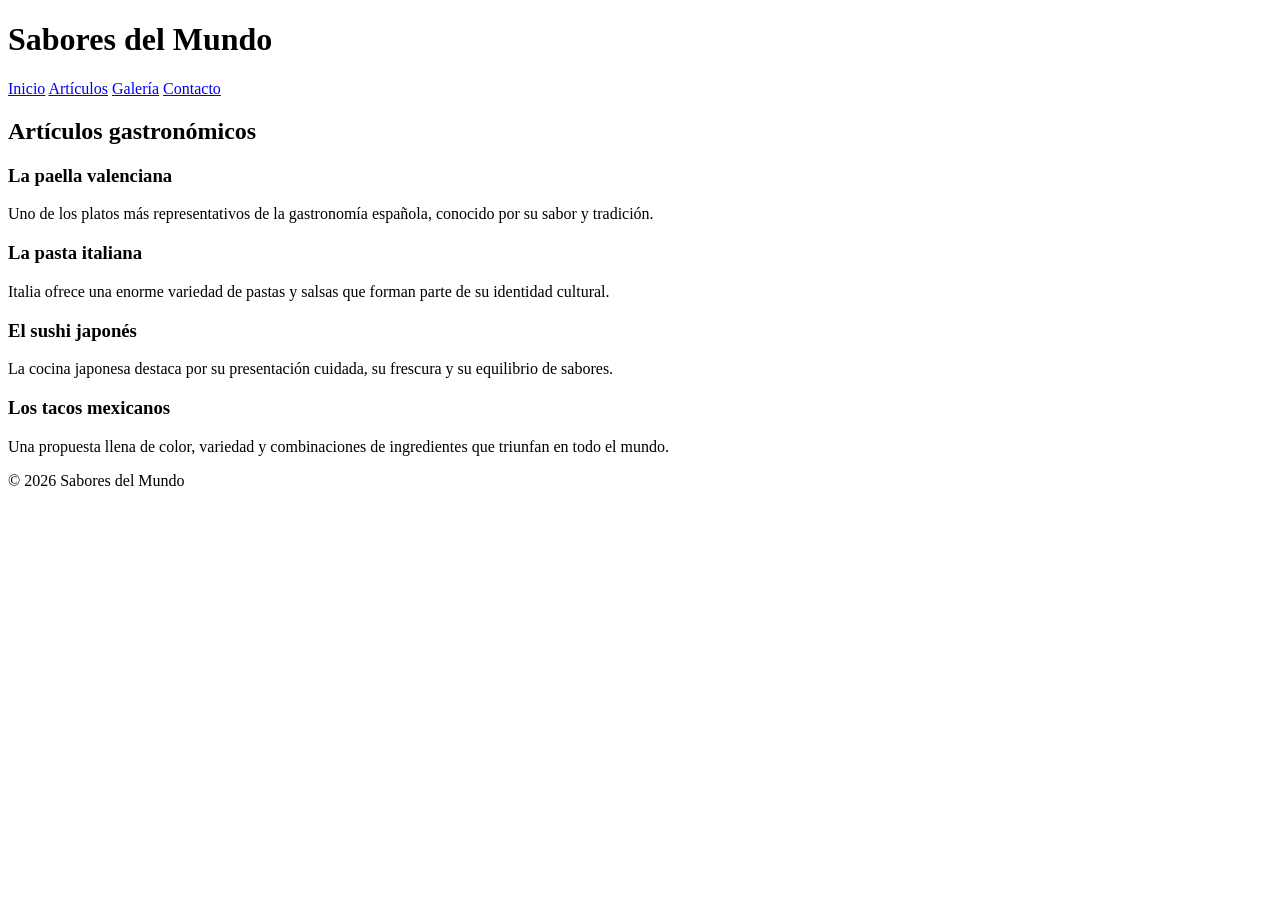
==== articulos.html @ 96b2e08e "Create articulos.html" ====
<!DOCTYPE html>
<html lang="es">
<head>
  <meta charset="UTF-8">
  <meta name="viewport" content="width=device-width, initial-scale=1.0">
  <title>Artículos | Sabores del Mundo</title>
  <link rel="stylesheet" href="css/estilos.css">
</head>
<body>
  <header class="header">
    <div class="contenedor">
      <h1>Sabores del Mundo</h1>
      <nav class="nav">
        <a href="index.html">Inicio</a>
        <a href="articulos.html">Artículos</a>
        <a href="galeria.html">Galería</a>
        <a href="contacto.html">Contacto</a>
      </nav>
    </div>
  </header>

  <main class="seccion">
    <div class="contenedor">
      <h2>Artículos gastronómicos</h2>

      <div class="tarjetas">
        <article class="tarjeta">
          <h3>La paella valenciana</h3>
          <p>Uno de los platos más representativos de la gastronomía española, conocido por su sabor y tradición.</p>
        </article>

        <article class="tarjeta">
          <h3>La pasta italiana</h3>
          <p>Italia ofrece una enorme variedad de pastas y salsas que forman parte de su identidad cultural.</p>
        </article>

        <article class="tarjeta">
          <h3>El sushi japonés</h3>
          <p>La cocina japonesa destaca por su presentación cuidada, su frescura y su equilibrio de sabores.</p>
        </article>

        <article class="tarjeta">
          <h3>Los tacos mexicanos</h3>
          <p>Una propuesta llena de color, variedad y combinaciones de ingredientes que triunfan en todo el mundo.</p>
        </article>
      </div>
    </div>
  </main>

  <footer class="footer">
    <div class="contenedor">
      <p>&copy; 2026 Sabores del Mundo</p>
    </div>
  </footer>

  <script src="js/script.js"></script>
</body>
</html>
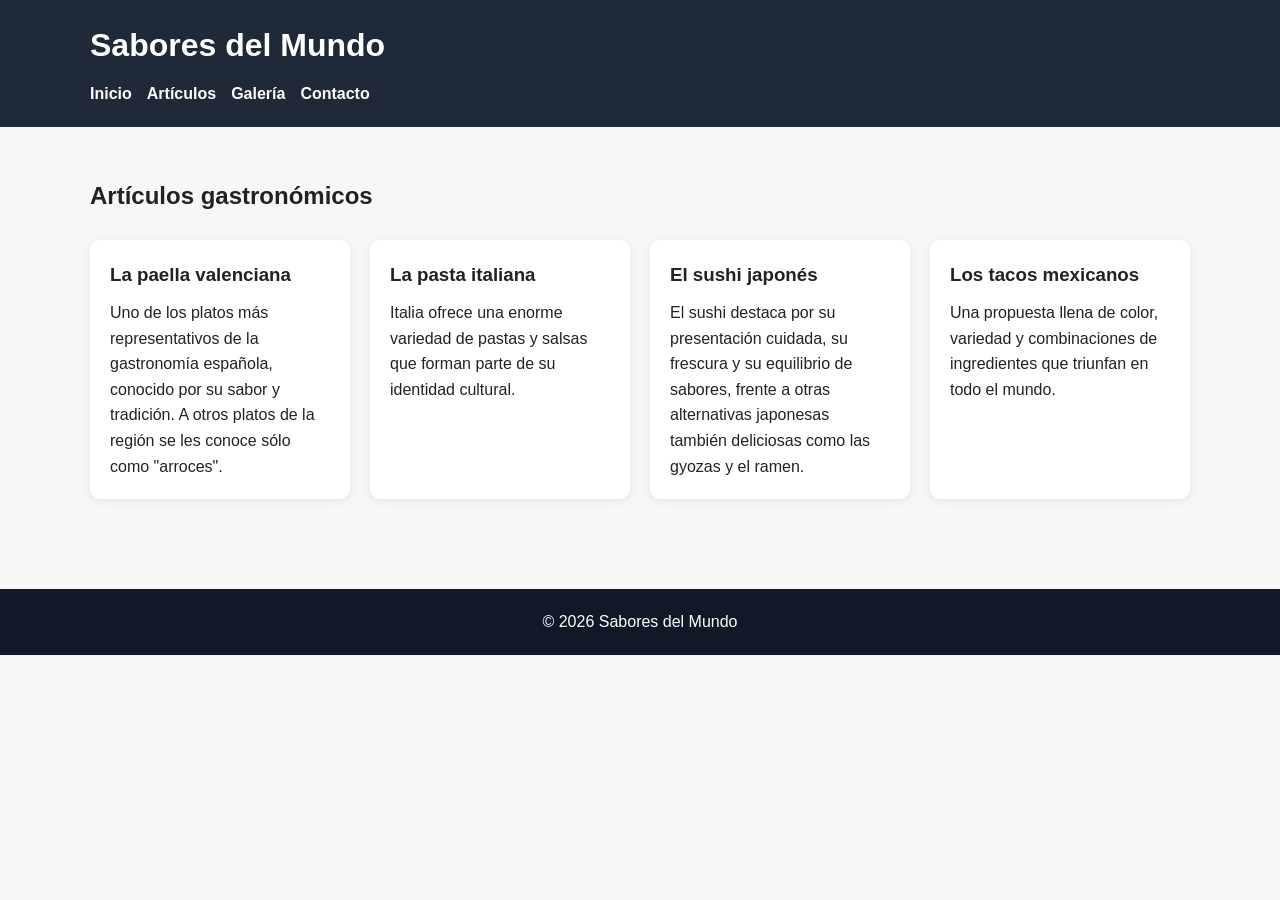
==== commit f60e1e01: "Update articulos.html Ampliado texto de la paella y el sushi" ====
--- a/articulos.html
+++ b/articulos.html
@@ -4,7 +4,7 @@
   <meta charset="UTF-8">
   <meta name="viewport" content="width=device-width, initial-scale=1.0">
   <title>Artículos | Sabores del Mundo</title>
-  <link rel="stylesheet" href="css/estilos.css">
+  <link rel="stylesheet" href="estilos.css">
 </head>
 <body>
   <header class="header">
@@ -26,7 +26,8 @@
       <div class="tarjetas">
         <article class="tarjeta">
           <h3>La paella valenciana</h3>
-          <p>Uno de los platos más representativos de la gastronomía española, conocido por su sabor y tradición.</p>
+          <p>Uno de los platos más representativos de la gastronomía española, conocido por su sabor y tradición. 
+            A otros platos de la región se les conoce sólo como "arroces".</p>
         </article>
 
         <article class="tarjeta">
@@ -36,7 +37,8 @@
 
         <article class="tarjeta">
           <h3>El sushi japonés</h3>
-          <p>La cocina japonesa destaca por su presentación cuidada, su frescura y su equilibrio de sabores.</p>
+          <p>El sushi destaca por su presentación cuidada, su frescura y su equilibrio de sabores, frente a otras alternativas
+            japonesas también deliciosas como las gyozas y el ramen.</p>
         </article>
 
         <article class="tarjeta">
--- a/estilos.css
+++ b/estilos.css
@@ -0,0 +1,162 @@
+* {
+  margin: 0;
+  padding: 0;
+  box-sizing: border-box;
+}
+
+body {
+  font-family: Arial, sans-serif;
+  line-height: 1.6;
+  background-color: #f7f7f7;
+  color: #222;
+}
+
+.contenedor {
+  width: 90%;
+  max-width: 1100px;
+  margin: 0 auto;
+}
+
+.header {
+  background-color: #1f2937;
+  color: white;
+  padding: 20px 0;
+}
+
+.header h1 {
+  margin-bottom: 10px;
+}
+
+.nav {
+  display: flex;
+  gap: 15px;
+  flex-wrap: wrap;
+}
+
+.nav a {
+  color: white;
+  text-decoration: none;
+  font-weight: bold;
+}
+
+.nav a:hover,
+.nav a.activo {
+  text-decoration: underline;
+}
+
+.hero {
+  background: linear-gradient(rgba(0,0,0,.5), rgba(0,0,0,.5)),
+    url('https://images.unsplash.com/photo-1490645935967-10de6ba17061?auto=format&fit=crop&w=1400&q=80') center/cover;
+  color: white;
+  padding: 100px 0;
+  text-align: center;
+}
+
+.hero h2 {
+  font-size: 2rem;
+  margin-bottom: 15px;
+}
+
+.hero p {
+  max-width: 700px;
+  margin: 0 auto 20px;
+}
+
+.boton {
+  display: inline-block;
+  background-color: #f59e0b;
+  color: white;
+  padding: 12px 22px;
+  border: none;
+  text-decoration: none;
+  border-radius: 6px;
+  cursor: pointer;
+}
+
+.boton:hover {
+  background-color: #d97706;
+}
+
+.seccion {
+  padding: 50px 0;
+}
+
+.fondo-suave {
+  background-color: #e5e7eb;
+}
+
+.tarjetas {
+  display: grid;
+  grid-template-columns: repeat(auto-fit, minmax(220px, 1fr));
+  gap: 20px;
+  margin-top: 25px;
+}
+
+.tarjeta {
+  background-color: white;
+  padding: 20px;
+  border-radius: 10px;
+  box-shadow: 0 2px 8px rgba(0,0,0,.08);
+}
+
+.tarjeta h3 {
+  margin-bottom: 10px;
+}
+
+.galeria {
+  display: grid;
+  grid-template-columns: repeat(auto-fit, minmax(240px, 1fr));
+  gap: 20px;
+  margin-top: 25px;
+}
+
+.galeria img {
+  width: 100%;
+  height: 220px;
+  object-fit: cover;
+  border-radius: 10px;
+}
+
+.formulario {
+  display: flex;
+  flex-direction: column;
+  gap: 12px;
+  background-color: white;
+  padding: 25px;
+  border-radius: 10px;
+  box-shadow: 0 2px 8px rgba(0,0,0,.08);
+  max-width: 600px;
+  margin-top: 25px;
+}
+
+.formulario input,
+.formulario textarea {
+  padding: 10px;
+  border: 1px solid #ccc;
+  border-radius: 6px;
+}
+
+.mensaje-formulario {
+  margin-top: 15px;
+  font-weight: bold;
+  color: green;
+}
+
+.footer {
+  background-color: #111827;
+  color: white;
+  text-align: center;
+  padding: 20px 0;
+  margin-top: 40px;
+}
+
+@media (max-width: 768px) {
+  .hero h2 {
+    font-size: 1.6rem;
+  }
+
+  .nav {
+    flex-direction: column;
+    gap: 10px;
+  }
+}
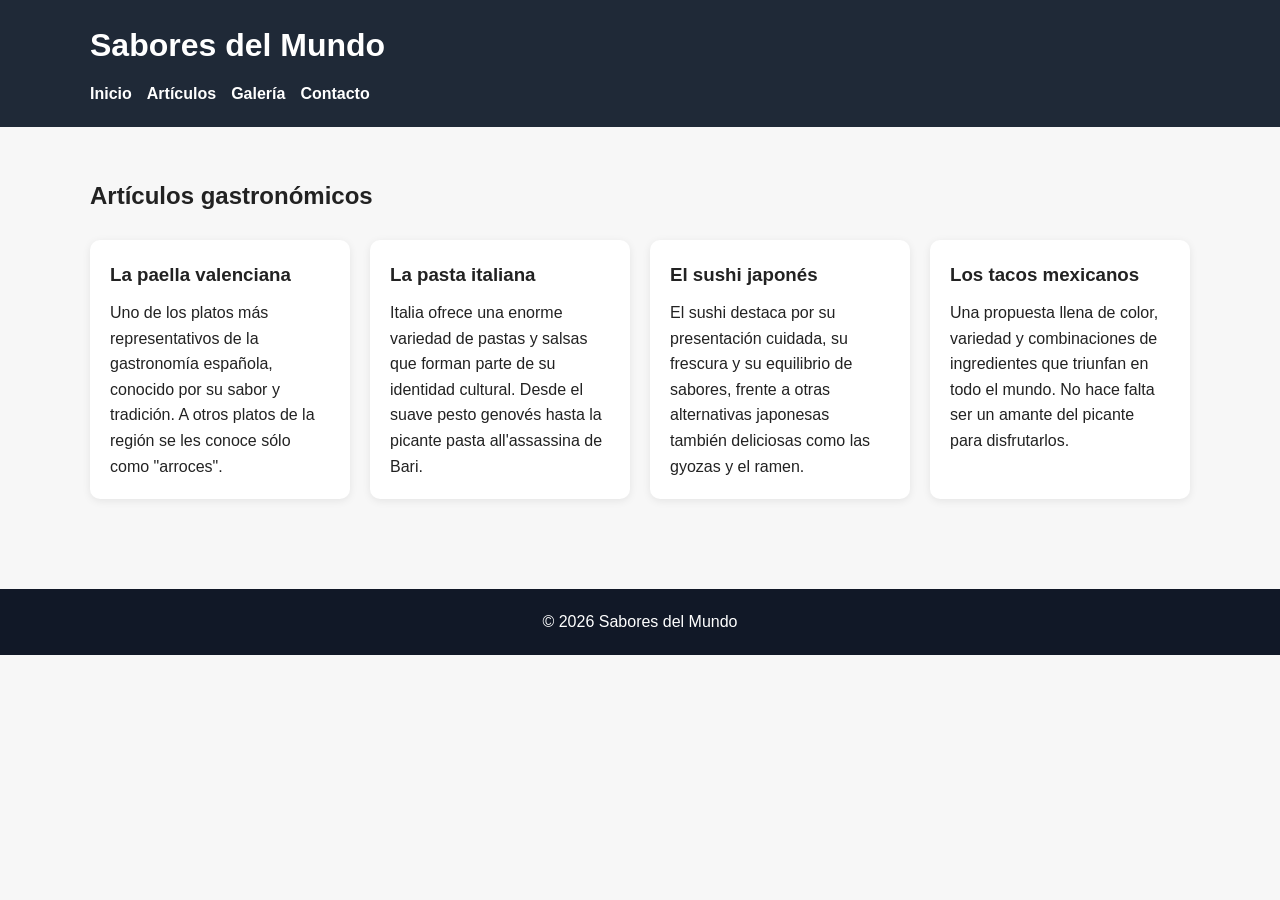
==== commit fc692c48: "Ampliado texto de la pasta y los tacos" ====
--- a/articulos.html
+++ b/articulos.html
@@ -32,7 +32,9 @@
 
         <article class="tarjeta">
           <h3>La pasta italiana</h3>
-          <p>Italia ofrece una enorme variedad de pastas y salsas que forman parte de su identidad cultural.</p>
+          <p>Italia ofrece una enorme variedad de pastas y salsas que forman parte de su identidad cultural. Desde el suave pesto genovés 
+            hasta la picante pasta all'assassina de Bari.
+          </p>
         </article>
 
         <article class="tarjeta">
@@ -43,7 +45,9 @@
 
         <article class="tarjeta">
           <h3>Los tacos mexicanos</h3>
-          <p>Una propuesta llena de color, variedad y combinaciones de ingredientes que triunfan en todo el mundo.</p>
+          <p>Una propuesta llena de color, variedad y combinaciones de ingredientes que triunfan en todo el mundo. No hace falta
+            ser un amante del picante para disfrutarlos.
+          </p>
         </article>
       </div>
     </div>
